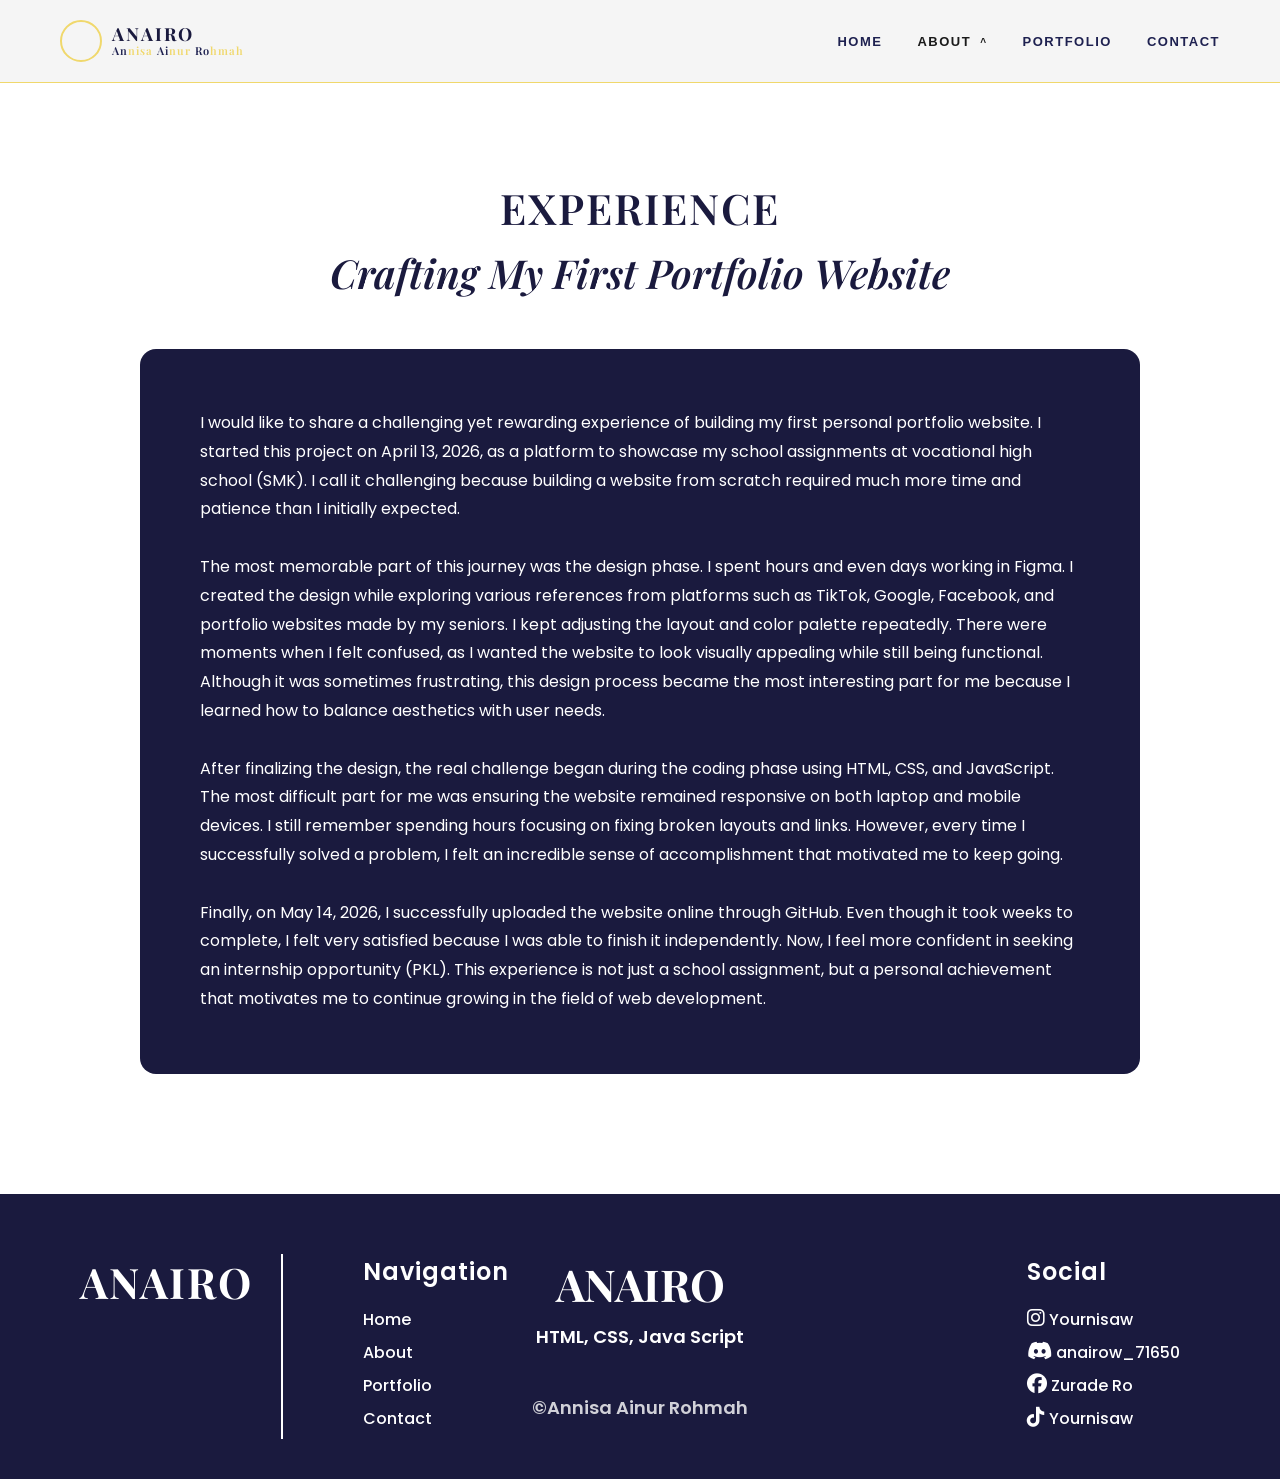
==== experience.html @ f86b881b "Add files via upload" ====
<!DOCTYPE html>
<html lang="en">
<head>
  <meta charset="UTF-8" />
  <meta name="viewport" content="width=device-width, initial-scale=1.0" />
  <title>Experience - ANAIRO</title>

  <!-- ICON -->
  <link rel="stylesheet" href="https://cdnjs.cloudflare.com/ajax/libs/font-awesome/6.5.0/css/all.min.css">

  <!-- FONTS -->
  <link href="https://fonts.googleapis.com/css2?family=Playfair+Display:wght@700&family=Poppins:wght@400;600;700&display=swap" rel="stylesheet">

  <!-- CSS -->
  <link rel="stylesheet" href="experience.css" />
</head>

<body>

<div class="page-loader" id="pageLoader">
  <div class="loader-content">

    <img id="loaderImage" class="loader-img" src="" alt="loading">

    <h1>LOADING</h1>

    <div class="dots">
      <span></span>
      <span></span>
      <span></span>
    </div>

  </div>
</div>


<!-- ===== NAVBAR ===== -->
  <nav>
    <div class="logo-area">
  <div class="logo-circle"></div>

  <div class="logo-text">

    <!-- BARIS 1: ANAIRO -->
    <span class="brand-main">ANAIRO</span>

    <!-- BARIS 2: NAMA BERWARNA -->
    <span class="brand-name">
      <span class="b">An</span><span class="y">nisa</span>
      <span class="b"> Ai</span><span class="y">nur</span>
      <span class="b"> Ro</span><span class="y">hmah</span>
    </span>

  </div>
</div>

    <ul class="nav-links">
      <li><a href="index.html">HOME</a></li>
      <li>
        <div class="dropdown-wrapper">
          <a href="index.html#about" class="dropdown-toggle">
            ABOUT <span class="arrow">^</span>
          </a>
          <a href="#" class="dropdown-menu">EXPERIENCE</a>
        </div>
      </li>
      <li><a href="index.html#portfolio">PORTFOLIO</a></li>
      <li><a href="index.html#contact">CONTACT</a></li>
    </ul>
  </nav>



<!-- ===== EXPERIENCE SECTION ===== -->
 <section class="experience-header">
  <h1>EXPERIENCE</h1>
  <h2>Crafting My First Portfolio Website</h2>
</section>
<!-- ===== BIG CARD ===== -->
<section class="experience-card">
  <p>
I would like to share a challenging yet rewarding experience of building my first personal portfolio website. I started this project on April 13, 2026, as a platform to showcase my school assignments at vocational high school (SMK). I call it challenging because building a website from scratch required much more time and patience than I initially expected.
<br><br>

The most memorable part of this journey was the design phase. I spent hours and even days working in Figma. I created the design while exploring various references from platforms such as TikTok, Google, Facebook, and portfolio websites made by my seniors. I kept adjusting the layout and color palette repeatedly. There were moments when I felt confused, as I wanted the website to look visually appealing while still being functional. Although it was sometimes frustrating, this design process became the most interesting part for me because I learned how to balance aesthetics with user needs.
<br><br>

After finalizing the design, the real challenge began during the coding phase using HTML, CSS, and JavaScript. The most difficult part for me was ensuring the website remained responsive on both laptop and mobile devices. I still remember spending hours focusing on fixing broken layouts and links. However, every time I successfully solved a problem, I felt an incredible sense of accomplishment that motivated me to keep going.
<br><br>

Finally, on May 14, 2026, I successfully uploaded the website online through GitHub. Even though it took weeks to complete, I felt very satisfied because I was able to finish it independently. Now, I feel more confident in seeking an internship opportunity (PKL). This experience is not just a school assignment, but a personal achievement that motivates me to continue growing in the field of web development.
  </p>
</section>

<!--======BAGIAN FOOTEERR======-->
  <footer>
        <div class="footer-container">
            <!-- Brand Section -->
            <div class="footer-brand">
                <h1>ANAIRO</h1>
            </div>

            <!-- Navigation Section -->
            <div class="footer-column">
                <h3>Navigation</h3>
                <ul>
                    <li><a href="#">Home</a></li>
                    <li><a href="#about">About</a></li>
                    <li><a href="#portfolio">Portfolio</a></li>
                    <li><a href="#contact">Contact</a></li>
                </ul>
            </div>

            <!-- Center Info Section -->
            <div class="footer-center">
                <h2>ANAIRO</h2>
                <p>HTML, CSS, Java Script</p>
                <p class="copyright">©Annisa Ainur Rohmah</p>
            </div>

            <!-- Social Section -->
            <!-- Social Section -->
<div class="footer-column">
  <h3>Social</h3>

  <ul class="social-links">
    <li>
      <a href="https://www.instagram.com/yournisaw?igsh=MWJ4ZWQ4aGljYzZncQ==" target="_blank">
        <i class="fab fa-instagram"></i> Yournisaw
      </a>
    </li>

    <li>
      <a href="https://discord.com" target="_blank">
        <i class="fab fa-discord"></i> anairow_71650
      </a>
    </li>

    <li>
      <a href="https://www.facebook.com/profile.php?id=100080982274414" target="_blank">
        <i class="fab fa-facebook"></i> Zurade Ro
      </a>
    </li>

    <li>
      <a href="https://www.tiktok.com/@yournisaw" target="_blank">
        <i class="fab fa-tiktok"></i> Yournisaw
      </a>
    </li>
  </ul>
</div>
        </div>
    </footer>


<script src="script.js"></script>

</body>
</html>
---- experience.css ----
* {
  margin: 0;
  padding: 0;
  box-sizing: border-box;
}

body {
  font-family: 'Open Sans', sans-serif;
  background: #ffffff;
  color: #1e2150;
  overflow-x: hidden;
}


.page-loader {
  position: fixed;
  inset: 0;
  background: #1a1a3e;
  display: flex;
  align-items: center;
  justify-content: center;
  z-index: 9999;

  opacity: 0;
  visibility: hidden;
  transition: opacity 0.4s ease;
}

.page-loader.active {
  opacity: 1;
  visibility: visible;
}

.loader-content {
  text-align: center;
}

.loader-content h1 {
  color: #f0d86c;
  font-size: 42px;
  font-family: 'Playfair Display', serif;
  letter-spacing: 4px;
  margin-bottom: 15px;
}

.loader-img {
  width: 140px;
  height: 140px;
  object-fit: contain;
  margin-bottom: 10px;
}

/* DOT ANIMATION */
.dots {
  display: flex;
  justify-content: center;
  gap: 6px;
}

.dots span {
  width: 10px;
  height: 10px;
  background: #f0d86c;
  border-radius: 50%;
  animation: bounce 1s infinite ease-in-out;
}

.dots span:nth-child(2) {
  animation-delay: 0.2s;
}

.dots span:nth-child(3) {
  animation-delay: 0.4s;
}

@keyframes bounce {
  0%, 80%, 100% {
    transform: scale(0.3);
    opacity: 0.4;
  }
  40% {
    transform: scale(1);
    opacity: 1;
  }
}

/* ===== NAVBAR ===== */
nav {
  position: fixed;
  top: 0;
  left: 0;

  width: 100%;
  box-sizing: border-box;

  display: flex;
  justify-content: space-between;
  align-items: center;

  padding: 20px 60px;

  background: #f5f5f5;
  border-bottom: 1px solid #f0d86c;

  z-index: 1000;
}

.logo-area {
  display: flex;
  align-items: center;
  gap: 10px;
}

.logo-circle {
  width: 42px;
  height: 42px;
  border: 2px solid #f0d86c;
  border-radius: 50%;
}

.logo-text {
  display: flex;
  flex-direction: column;
  line-height: 1.1;
  font-family: 'Playfair Display', serif;
}

/* ANAIRO (atas) */
.brand-main {
  font-size: 18px;
  font-weight: 700;
  letter-spacing: 2px;
  color: #1a1a3e;
  font-family: 'Playfair Display', serif;
}

/* NAMA (bawah) */
.brand-name {
  font-size: 11px;
  font-weight: 600;
  letter-spacing: 1px;
  font-family: 'Playfair Display', serif;
}

/* warna split */
.brand-name .b {
  color: #1e2150;
}

.brand-name .y {
  color: #f0d86c;
}

/* ---- NAV LINKS ---- */
.nav-links {
  display: flex;
  align-items: center;
  gap: 35px;

  list-style: none;
  margin: 0;
  padding: 0;
}

.nav-links > li > a {
  text-decoration: none;
  font-size: 13px;
  font-weight: 600;
  letter-spacing: 1.5px;
  color: #1e2150;
  transition: color 0.3s;
}

.nav-links > li > a.active,
.nav-links > li > a:hover {
  color: #f0d86c;
}

/* ---- DROPDOWN ---- */
.dropdown-wrapper {
  position: relative;
  display: inline-block;
}

.dropdown-toggle {
  text-decoration: none;
  font-size: 13px;
  font-weight: 600;
  letter-spacing: 1.5px;
  color: #1a1a1a;
  cursor: pointer;
  transition: color 0.3s;
}

.dropdown-toggle:hover,
.dropdown-toggle:focus {
  color: #f0d86c;
}

.dropdown-toggle .arrow {
  display: inline-block;
  font-size: 10px;
  margin-left: 4px;
  vertical-align: middle;
}

.dropdown-menu {
  position: absolute;
  top: 100%;
  left: 50%;
  transform: translateX(-50%);
  margin-top: 8px;
  background: #1a1a3e;
  color: #ffffff;
  font-size: 10px;
  font-weight: 600;
  letter-spacing: 1.5px;
  padding: 6px 16px;
  border-radius: 4px;
  white-space: nowrap;
  opacity: 0;
  visibility: hidden;
  transition: opacity 0.3s, visibility 0.3s;
  text-decoration: none;
}

.dropdown-wrapper:hover .dropdown-menu {
  opacity: 1;
  visibility: visible;
}

/* ===== EXPERIENCE ===== */
.experience {
  padding-bottom: 80px;
}

/* ===== TITLE EXPERIENCE ===== */
.experience-header {
  text-align: center;
  margin-top: 180px; /* jarak dari navbar */
  margin-bottom: 50px;
}

/* JUDUL 1 */
.experience-header h1 {
  font-family: 'Playfair Display', serif;
  font-weight: 600;
  font-size: 42px;
  letter-spacing: 2px;
  color: #1a1a3e;
}

/* JUDUL 2 */
.experience-header h2 {
  font-family: 'Playfair Display', serif;
  font-weight: 600;
  font-style: italic;
  font-size: 40px;
  margin-top: 10px;
  color: #1a1a3e;
}

/* ===== BIG CARD ===== */
.experience-card {
  background: #1a1a3e;
  max-width: 1000px;
  margin: auto;
  padding: 60px;
  border-radius: 16px;
  margin-bottom: 120px;
}

.experience-card p {
  font-family: 'Poppins', sans-serif;
  color: white;
  font-size: 16px;
  line-height: 1.8;
}


/* ===== FOOTER ===== */

footer {
  background-color: #1a1a3e;
  color: white;
  width: 100%;
  padding: 60px 0 40px 0;
  font-family: 'Poppins', sans-serif;
  position: relative;
}

.footer-container {
  max-width: 1200px;
  margin: 0 auto;
  display: flex;
  align-items: stretch;
  justify-content: space-between;
  padding: 0 40px;
  gap: 80px;
  position: relative;
}

/* ===== KIRI (ANAIRO 1 + GARIS) ===== */
.footer-brand {
  position: relative;
  padding-right: 30px;
  flex-shrink: 0;
}

.footer-brand::after {
  content: "";
  position: absolute;
  right: 0;
  top: 0;
  bottom: 0;
  width: 2px;
  background: white;
}

.footer-brand h1 {
  font-family: 'Playfair Display', serif;
  font-size: 42px;
  letter-spacing: 2px;
}

/* ===== NAVIGATION ===== */
.footer-column:first-of-type {
  margin-left: 30px;
}

.footer-column h3 {
  font-size: 24px;
  font-weight: 600;
  margin-bottom: 18px;
  letter-spacing: 1px;
}

.footer-column ul {
  list-style: none;
}

.footer-column ul li {
  margin-bottom: 8px;
}

.footer-column ul li a {
  color: white;
  text-decoration: none;
  font-size: 16px;
  font-weight: 500;
}

.footer-column ul li a:hover {
  opacity: 0.7;
}

/* ===== CENTER (ANAIRO 2 TRUE CENTER) ===== */
.footer-center {
  position: absolute;
  left: 50%;
  transform: translateX(-50%);
  text-align: center;
  display: flex;
  flex-direction: column;
  align-items: center;
}

.footer-center h2 {
  font-family: 'Playfair Display', serif;
  font-size: 44px;
  margin-bottom: 6px;
}

.footer-center p {
  font-size: 18px;
  font-weight: 600;
  margin: 4px 0;
}

/* ===== COPYRIGHT (FIX BAWAH TENGAH) ===== */
.footer-center .copyright {
  margin-top: 40px;
  font-size: 18px;
  font-weight: 600;
  opacity: 0.8;
}

/* ===== SOCIAL (KANAN) ===== */
.footer-column:last-of-type {
  margin-left: auto;
  padding-right: 20px;
}

/* ===== ICON SOCIAL ===== */
.social-links li {
  display: flex;
  align-items: center;
  gap: 10px;
  font-size: 18px;
  font-weight: 500;
}

.social-links i {
  font-size: 20px;
}

/* ===== RESPONSIVE ===== */
@media (max-width: 768px) {
  .footer-container {
    flex-direction: column;
    text-align: center;
    gap: 40px;
  }

  .footer-brand,
  .footer-column,
  .footer-center {
    width: 100%;
  }

  .footer-center {
    position: static;
    transform: none;
  }

  .footer-column:first-of-type,
  .footer-column:last-of-type {
    margin: 0;
    padding: 0;
  }

  .social-links li {
    justify-content: center;
  }
}
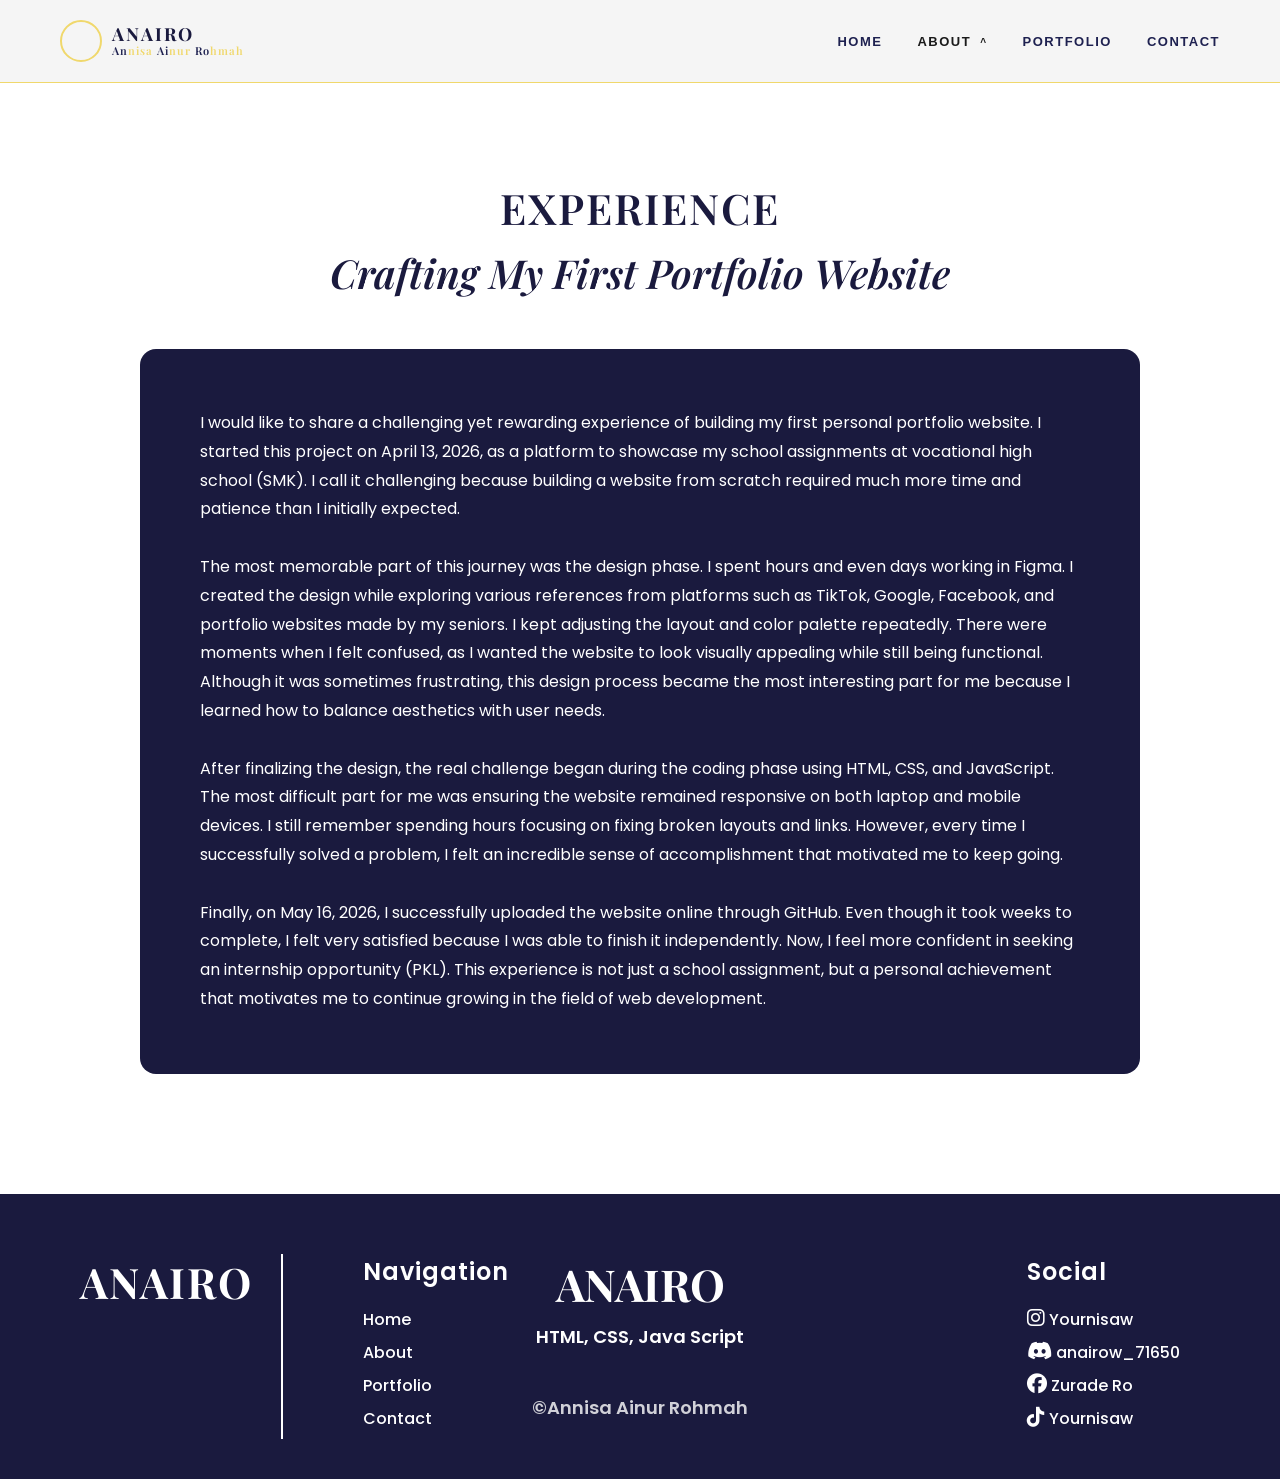
==== commit bb0e0f73: "Update experience.html" ====
--- a/experience.html
+++ b/experience.html
@@ -22,7 +22,7 @@
 
     <img id="loaderImage" class="loader-img" src="" alt="loading">
 
-    <h1>LOADING</h1>
+    <h1>Back to home already?</h1>
 
     <div class="dots">
       <span></span>
@@ -88,7 +88,7 @@
 After finalizing the design, the real challenge began during the coding phase using HTML, CSS, and JavaScript. The most difficult part for me was ensuring the website remained responsive on both laptop and mobile devices. I still remember spending hours focusing on fixing broken layouts and links. However, every time I successfully solved a problem, I felt an incredible sense of accomplishment that motivated me to keep going.
 <br><br>
 
-Finally, on May 14, 2026, I successfully uploaded the website online through GitHub. Even though it took weeks to complete, I felt very satisfied because I was able to finish it independently. Now, I feel more confident in seeking an internship opportunity (PKL). This experience is not just a school assignment, but a personal achievement that motivates me to continue growing in the field of web development.
+Finally, on May 16, 2026, I successfully uploaded the website online through GitHub. Even though it took weeks to complete, I felt very satisfied because I was able to finish it independently. Now, I feel more confident in seeking an internship opportunity (PKL). This experience is not just a school assignment, but a personal achievement that motivates me to continue growing in the field of web development.
   </p>
 </section>
 
@@ -156,4 +156,4 @@
 <script src="script.js"></script>
 
 </body>
-</html>+</html>
